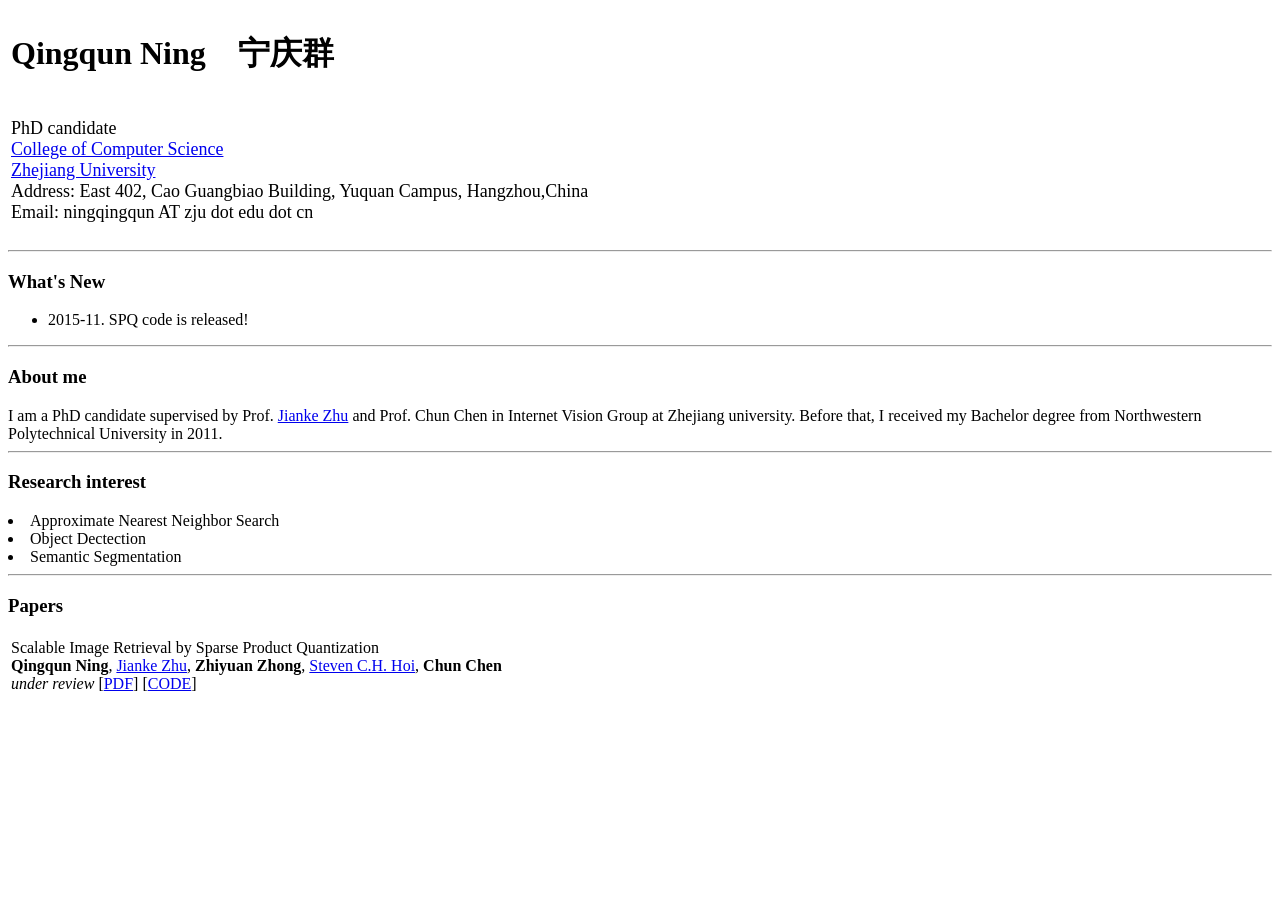
==== index.html @ f5a3aa92 "Page created." ====
<!DOCTYPE html PUBLIC "-//W3C//DTD XHTML 1.0 Transitional//EN" "http://www.w3.org/TR/xhtml1/DTD/xhtml1-transitional.dtd">

<html><head><meta http-equiv="Content-Type" content="text/html; charset=UTF-8">
        <link href="./css/main.css" rel="stylesheet" type="text/css">
        <base target="_blank" />
        <meta name="keywords" content="Qingqun Ning"> 
        <meta name="description" content="Academic homepage of Qingqun Ning">
        <title>Qingqun Ning's personal homepage</title>
    </head>

    <body>

        <table id="tbInformation" width="100%">
            <tbody><tr>
                    <td width="480">
                        <h1>Qingqun Ning &nbsp;&nbsp; 宁庆群 </h1>
                    </td>
                    <!--<td rowspan="4" align="left">-->
                        <!--<img src="./files/photo.JPG" border="0" height="250">-->
                    <!--</td>-->
                </tr>   
                <tr>
                    <td>
                        <p><font size="4">PhD candidate<br>
                            <a href="http://www.cs.zju.edu.cn/english/">College of Computer Science</a><br>
                            <a href="http://www.zju.edu.cn/english/">Zhejiang University</a><br>
                            Address: East 402, Cao Guangbiao Building, Yuquan Campus, Hangzhou,China <br>
                            Email: ningqingqun AT zju dot edu dot cn</font></p>
                    </td>       
                </tr>
            </tbody></table>

            <div><hr></div>
            <h3>What's New</h3>
            <ul>     
                <li> 2015-11.  SPQ code is released!  </li>
            </ul>
            <div><hr></div>

            <h3> About me </h3>
            I am a PhD candidate supervised by Prof.  <a href="http://jkzhu.github.io/">Jianke Zhu</a> and Prof. Chun Chen in Internet Vision Group at Zhejiang university. Before that, I received my Bachelor degree from Northwestern Polytechnical University in 2011. 

            <div><hr></div>

            <h3> Research interest </h3>
            <li> Approximate Nearest Neighbor Search </li>
            <li> Object Dectection </li>
            <li> Semantic Segmentation </li>

            <div><hr></div>
            <h3> Papers </h3> 
            <table id="tbPublications" width="100%">
                <tbody><tr>
                        <td width="320">
                            Scalable Image Retrieval by Sparse Product Quantization<br>
                            <b>Qingqun Ning</b>, <a href="http://jkzhu.github.io/">Jianke Zhu</a>, <b>Zhiyuan Zhong</b>, <a href="http://www.mysmu.edu.sg/faculty/chhoi/index.html">Steven C.H. Hoi</a>, <b>Chun Chen</b><br>

                            <i>under review</i>
                            [<a href="http://nqq.github.io/">PDF</a>]
                            [<a href="http://nqq.github.io/">CODE</a>] 
                            <br>


                        </td>
                    </tr>

                </tbody></table>

                <br><br><br>
                <center>
                    <!--<script type="text/javascript" id="clustrmaps" src="//cdn.clustrmaps.com/map_v2.js?u=RCQ3&d=U_jew6EMXsGBevNcBBxwLKEy57jIMni4L31hdsHL3Yg"></script>-->

                </center>

    </body></html>
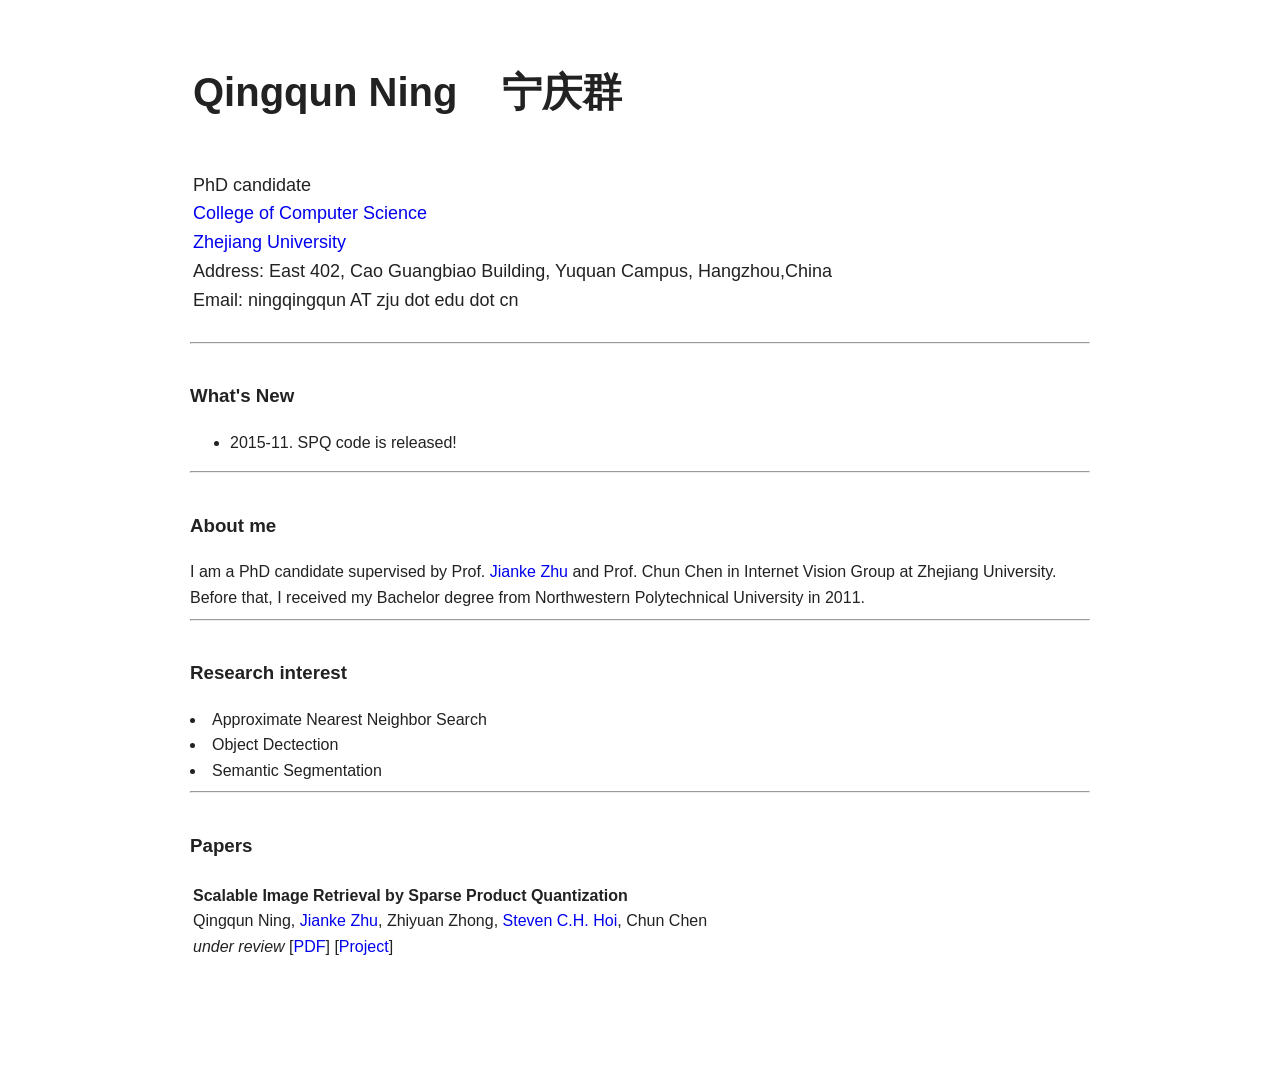
==== commit 52271c05: "Add SPQ project" ====
--- a/index.html
+++ b/index.html
@@ -38,7 +38,7 @@
             <div><hr></div>
 
             <h3> About me </h3>
-            I am a PhD candidate supervised by Prof.  <a href="http://jkzhu.github.io/">Jianke Zhu</a> and Prof. Chun Chen in Internet Vision Group at Zhejiang university. Before that, I received my Bachelor degree from Northwestern Polytechnical University in 2011. 
+            I am a PhD candidate supervised by Prof.  <a href="http://jkzhu.github.io/">Jianke Zhu</a> and Prof. Chun Chen in Internet Vision Group at Zhejiang University. Before that, I received my Bachelor degree from Northwestern Polytechnical University in 2011. 
 
             <div><hr></div>
 
@@ -52,12 +52,12 @@
             <table id="tbPublications" width="100%">
                 <tbody><tr>
                         <td width="320">
-                            Scalable Image Retrieval by Sparse Product Quantization<br>
-                            <b>Qingqun Ning</b>, <a href="http://jkzhu.github.io/">Jianke Zhu</a>, <b>Zhiyuan Zhong</b>, <a href="http://www.mysmu.edu.sg/faculty/chhoi/index.html">Steven C.H. Hoi</a>, <b>Chun Chen</b><br>
+                            <b>Scalable Image Retrieval by Sparse Product Quantization</b> <br>
+                            Qingqun Ning, <a href="http://jkzhu.github.io/">Jianke Zhu</a>, Zhiyuan Zhong, <a href="http://www.mysmu.edu.sg/faculty/chhoi/index.html">Steven C.H. Hoi</a>, Chun Chen<br>
 
                             <i>under review</i>
                             [<a href="http://nqq.github.io/">PDF</a>]
-                            [<a href="http://nqq.github.io/">CODE</a>] 
+                            [<a href="spq/">Project</a>] 
                             <br>
 
 
--- a/css/main.css
+++ b/css/main.css
@@ -0,0 +1,67 @@
+body {
+    font-family: "Helvetica Neue", Helvetica, "Segoe UI", Arial, freesans, sans-serif, "Apple Color Emoji", "Segoe UI Emoji", "Segoe UI Symbol";
+    font-size: 17px;
+    line-height: 1.6;
+    /*line-height: 140%;neater*/
+    color: #222222;
+    margin: 30px auto;
+    width: 900px;
+    font-size: 1em;
+}
+nav ul, footer ul {
+    font-family:'Helvetica', 'Arial', 'Sans-Serif';
+    padding: 0px;
+    list-style: none;
+    font-weight: bold;
+}
+nav ul li, footer ul li {
+    display: inline;
+    margin-right: 20px;
+}
+a {
+    text-decoration: none;
+    color: rgb(0, 0, 238);
+}
+a:visited {
+    text-decoration: none;
+    color: #901;
+}
+a:hover {
+    text-decoration: underline;
+}
+h1 {
+    font-size: 2.5em;
+    font-family:'Helvetica', 'Arial', 'Sans-Serif';
+}
+
+p.info {
+    font-size: 18px;
+    line-height: 1.4em;
+    color: #333;
+}
+
+p.pub { 
+    padding-left: 2em;
+    text-align: justify;
+    text-align: left;  /*not justified*/
+}
+
+
+footer {
+    border-top: 1px solid #d5d5d5;
+    font-size: .8em;
+}
+
+ul.posts { 
+    margin: 20px auto 40px; 
+    font-size: 1.5em;
+}
+
+ul.posts li {
+    list-style: none;
+}
+
+h3 {
+    /*font-variant: small-caps;*/
+    padding-top: 1em;  /*separate from earlier paragraph*/
+}
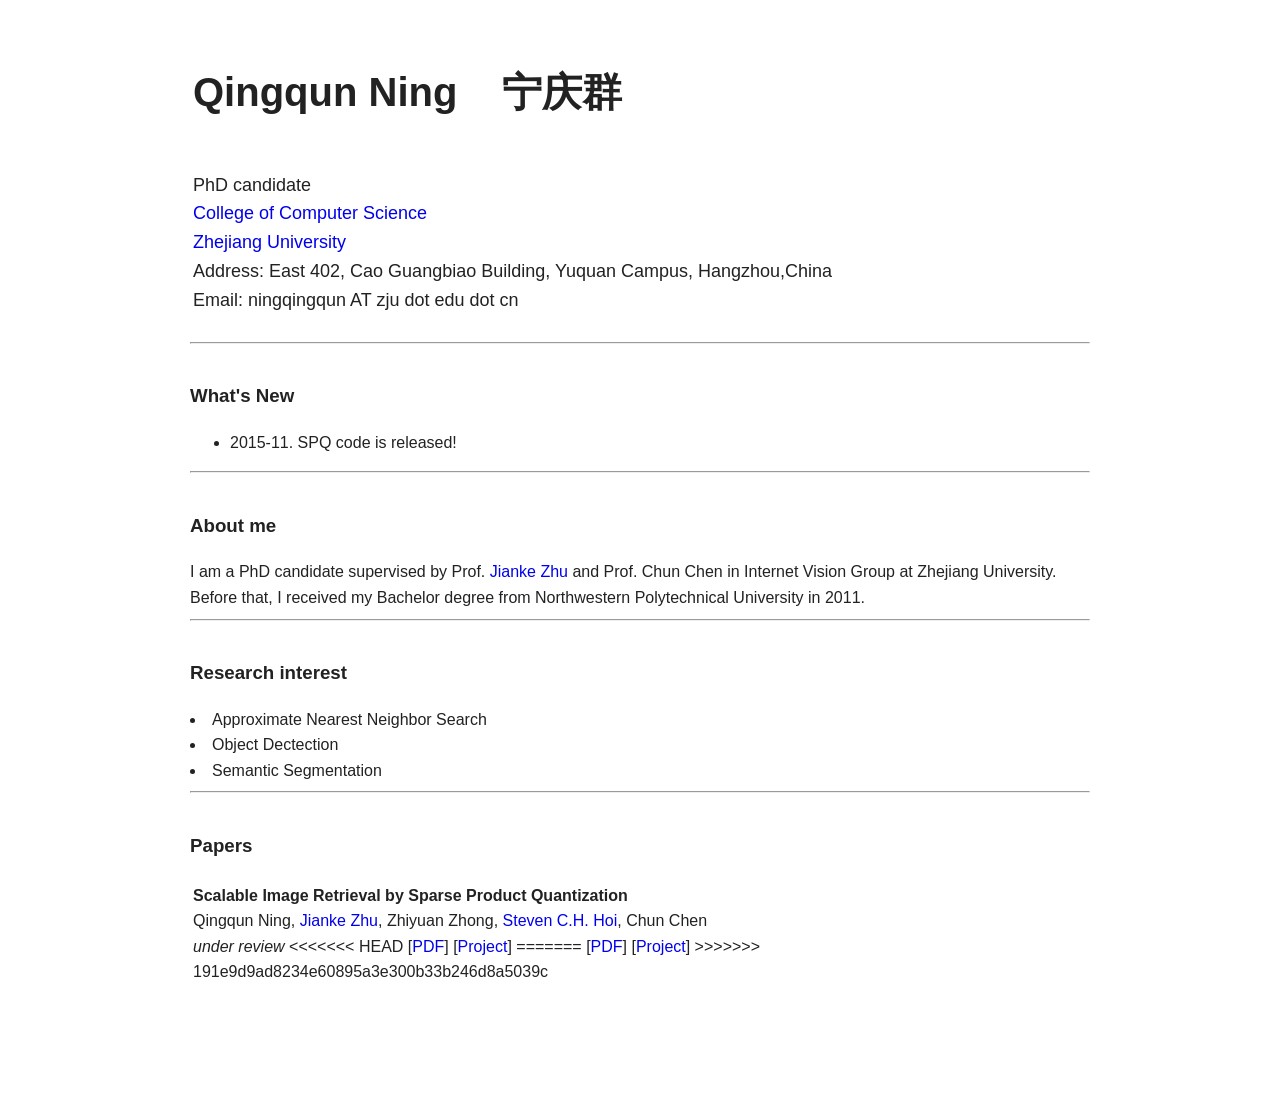
==== commit a5ab67c3: "Merge branch 'master' of https://github.com/qqning/qqning.github.io Conflicts: 	README.md 	index.htm" ====
--- a/index.html
+++ b/index.html
@@ -56,8 +56,13 @@
                             Qingqun Ning, <a href="http://jkzhu.github.io/">Jianke Zhu</a>, Zhiyuan Zhong, <a href="http://www.mysmu.edu.sg/faculty/chhoi/index.html">Steven C.H. Hoi</a>, Chun Chen<br>
 
                             <i>under review</i>
+<<<<<<< HEAD
+                            [<a href="index.html">PDF</a>]
+                            [<a href="spq/index.html">Project</a>] 
+=======
                             [<a href="http://nqq.github.io/">PDF</a>]
                             [<a href="spq/">Project</a>] 
+>>>>>>> 191e9d9ad8234e60895a3e300b33b246d8a5039c
                             <br>
 
 
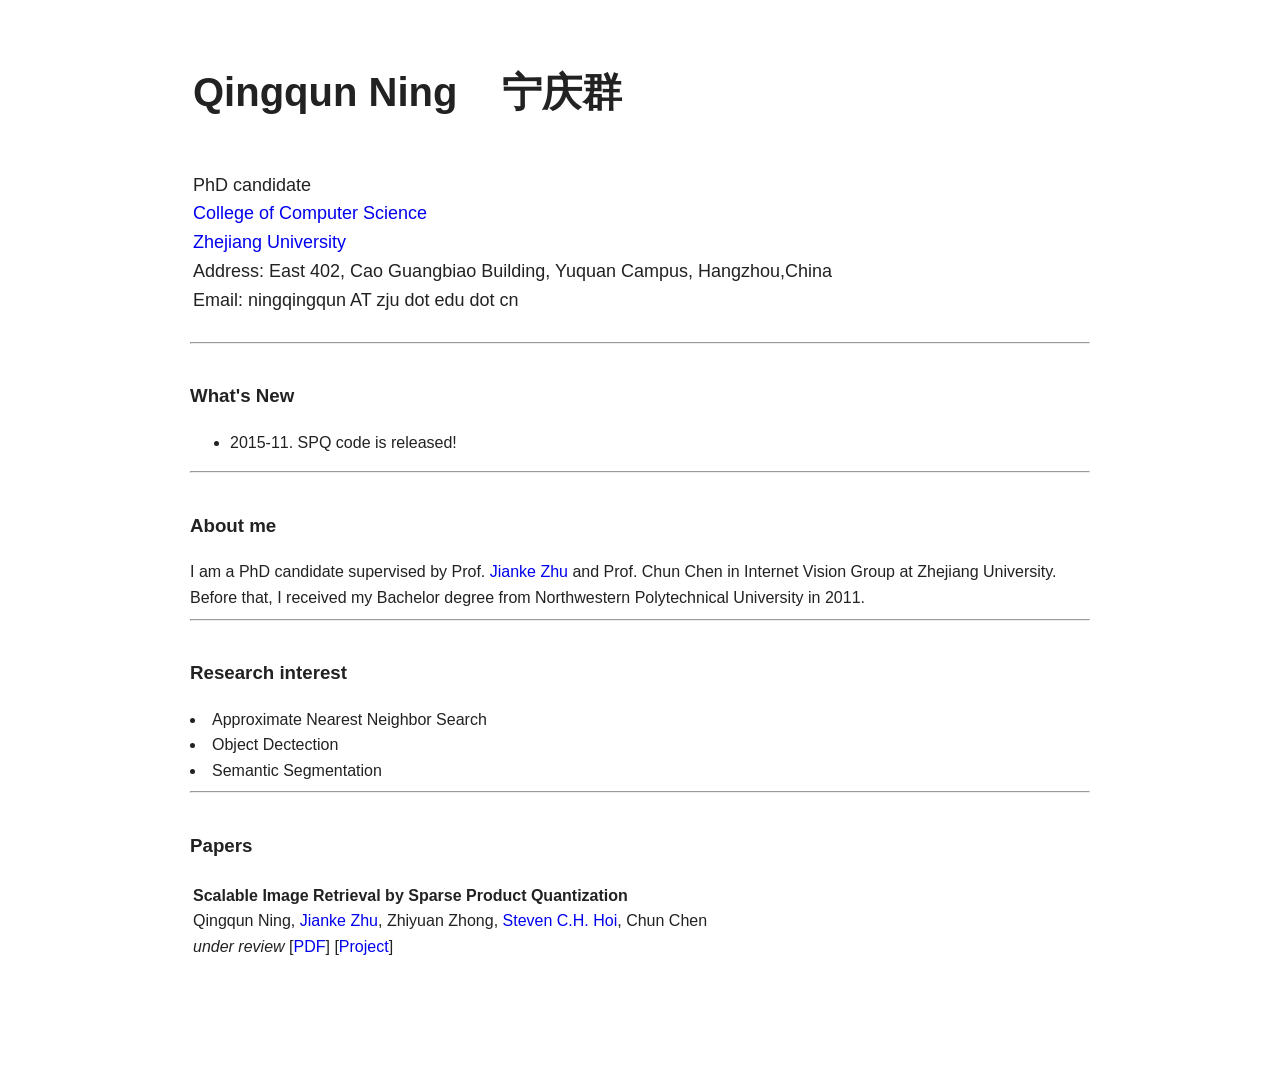
==== commit cdc51af8: "fixed confict" ====
--- a/index.html
+++ b/index.html
@@ -56,13 +56,8 @@
                             Qingqun Ning, <a href="http://jkzhu.github.io/">Jianke Zhu</a>, Zhiyuan Zhong, <a href="http://www.mysmu.edu.sg/faculty/chhoi/index.html">Steven C.H. Hoi</a>, Chun Chen<br>
 
                             <i>under review</i>
-<<<<<<< HEAD
-                            [<a href="index.html">PDF</a>]
-                            [<a href="spq/index.html">Project</a>] 
-=======
-                            [<a href="http://nqq.github.io/">PDF</a>]
+                            [<a href="./">PDF</a>]
                             [<a href="spq/">Project</a>] 
->>>>>>> 191e9d9ad8234e60895a3e300b33b246d8a5039c
                             <br>
 
 
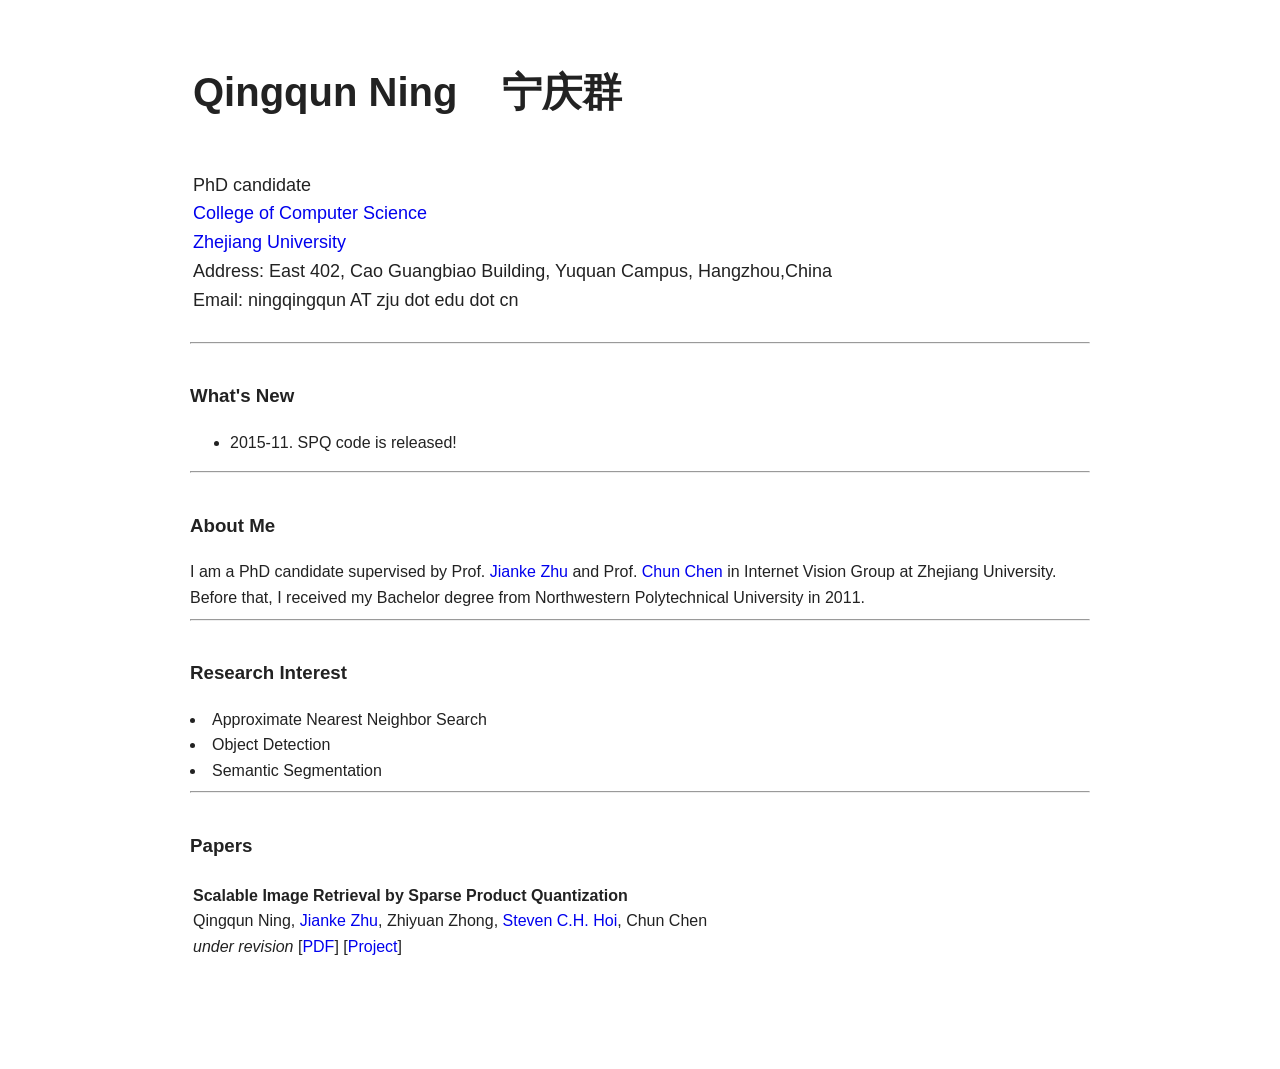
==== commit 7c0e476e: "fix link and typo." ====
--- a/index.html
+++ b/index.html
@@ -5,7 +5,7 @@
         <base target="_blank" />
         <meta name="keywords" content="Qingqun Ning"> 
         <meta name="description" content="Academic homepage of Qingqun Ning">
-        <title>Qingqun Ning's personal homepage</title>
+        <title>Qingqun Ning's homepage</title>
     </head>
 
     <body>
@@ -37,14 +37,14 @@
             </ul>
             <div><hr></div>
 
-            <h3> About me </h3>
-            I am a PhD candidate supervised by Prof.  <a href="http://jkzhu.github.io/">Jianke Zhu</a> and Prof. Chun Chen in Internet Vision Group at Zhejiang University. Before that, I received my Bachelor degree from Northwestern Polytechnical University in 2011. 
+            <h3> About Me </h3>
+            I am a PhD candidate supervised by Prof.  <a href="http://jkzhu.github.io/">Jianke Zhu</a> and Prof.  <a href="http://www.cs.zju.edu.cn/english/redir.php?catalog_id=23007&object_id=104514">Chun Chen </a> in Internet Vision Group at Zhejiang University. Before that, I received my Bachelor degree from Northwestern Polytechnical University in 2011. 
 
             <div><hr></div>
 
-            <h3> Research interest </h3>
+            <h3> Research Interest </h3>
             <li> Approximate Nearest Neighbor Search </li>
-            <li> Object Dectection </li>
+            <li> Object Detection </li>
             <li> Semantic Segmentation </li>
 
             <div><hr></div>
@@ -55,7 +55,7 @@
                             <b>Scalable Image Retrieval by Sparse Product Quantization</b> <br>
                             Qingqun Ning, <a href="http://jkzhu.github.io/">Jianke Zhu</a>, Zhiyuan Zhong, <a href="http://www.mysmu.edu.sg/faculty/chhoi/index.html">Steven C.H. Hoi</a>, Chun Chen<br>
 
-                            <i>under review</i>
+                            <i>under revision</i>
                             [<a href="./">PDF</a>]
                             [<a href="spq/">Project</a>] 
                             <br>
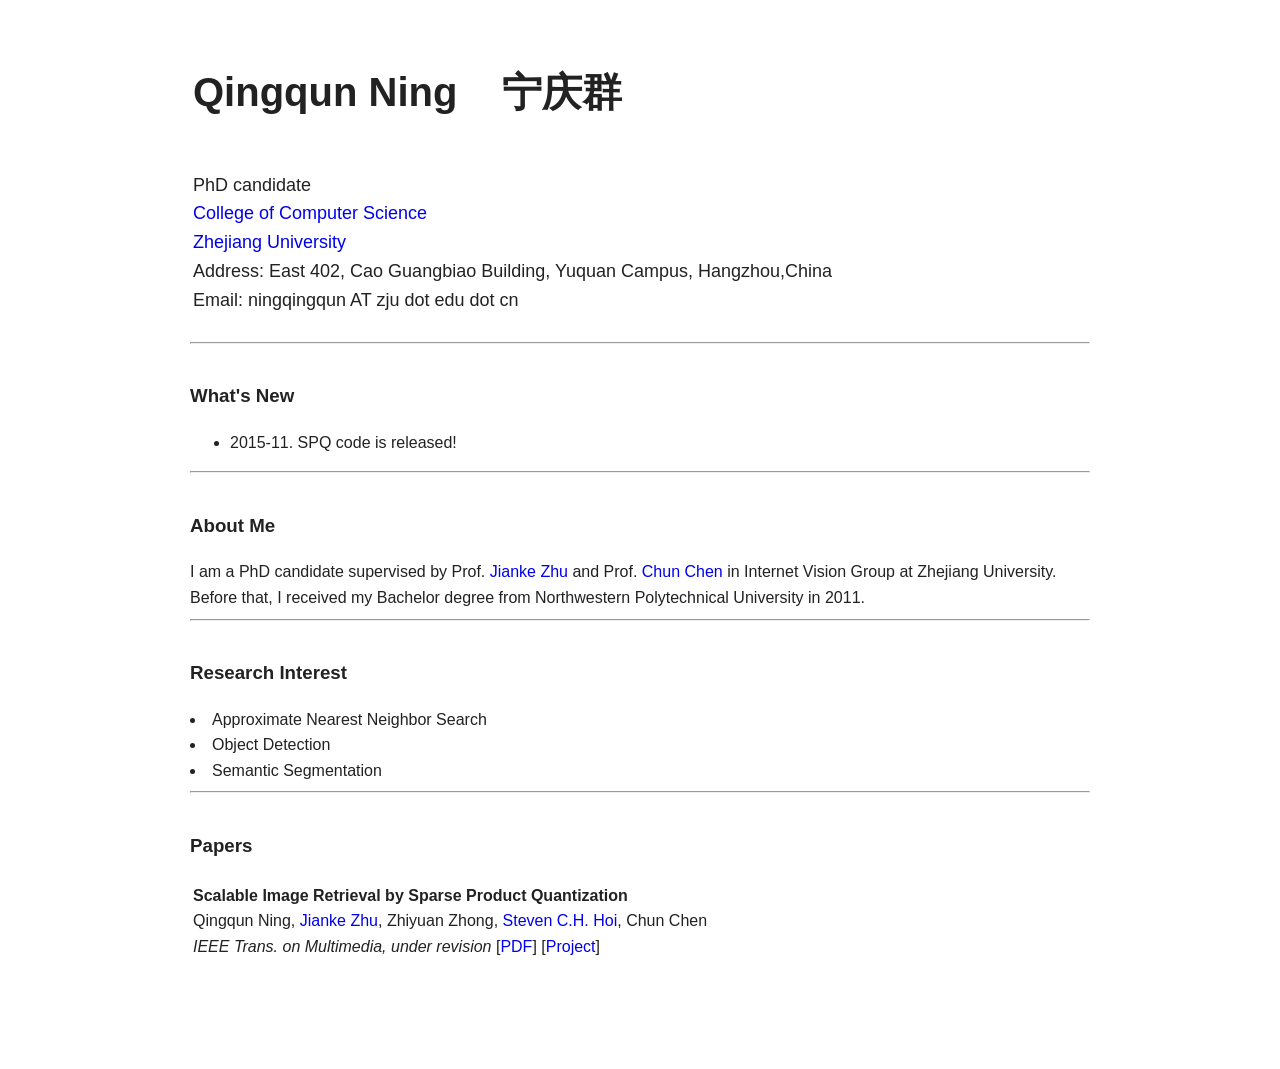
==== commit b72d86af: "code available" ====
--- a/index.html
+++ b/index.html
@@ -55,7 +55,7 @@
                             <b>Scalable Image Retrieval by Sparse Product Quantization</b> <br>
                             Qingqun Ning, <a href="http://jkzhu.github.io/">Jianke Zhu</a>, Zhiyuan Zhong, <a href="http://www.mysmu.edu.sg/faculty/chhoi/index.html">Steven C.H. Hoi</a>, Chun Chen<br>
 
-                            <i>under revision</i>
+                            <i>IEEE Trans. on Multimedia, under revision</i>
                             [<a href="./">PDF</a>]
                             [<a href="spq/">Project</a>] 
                             <br>
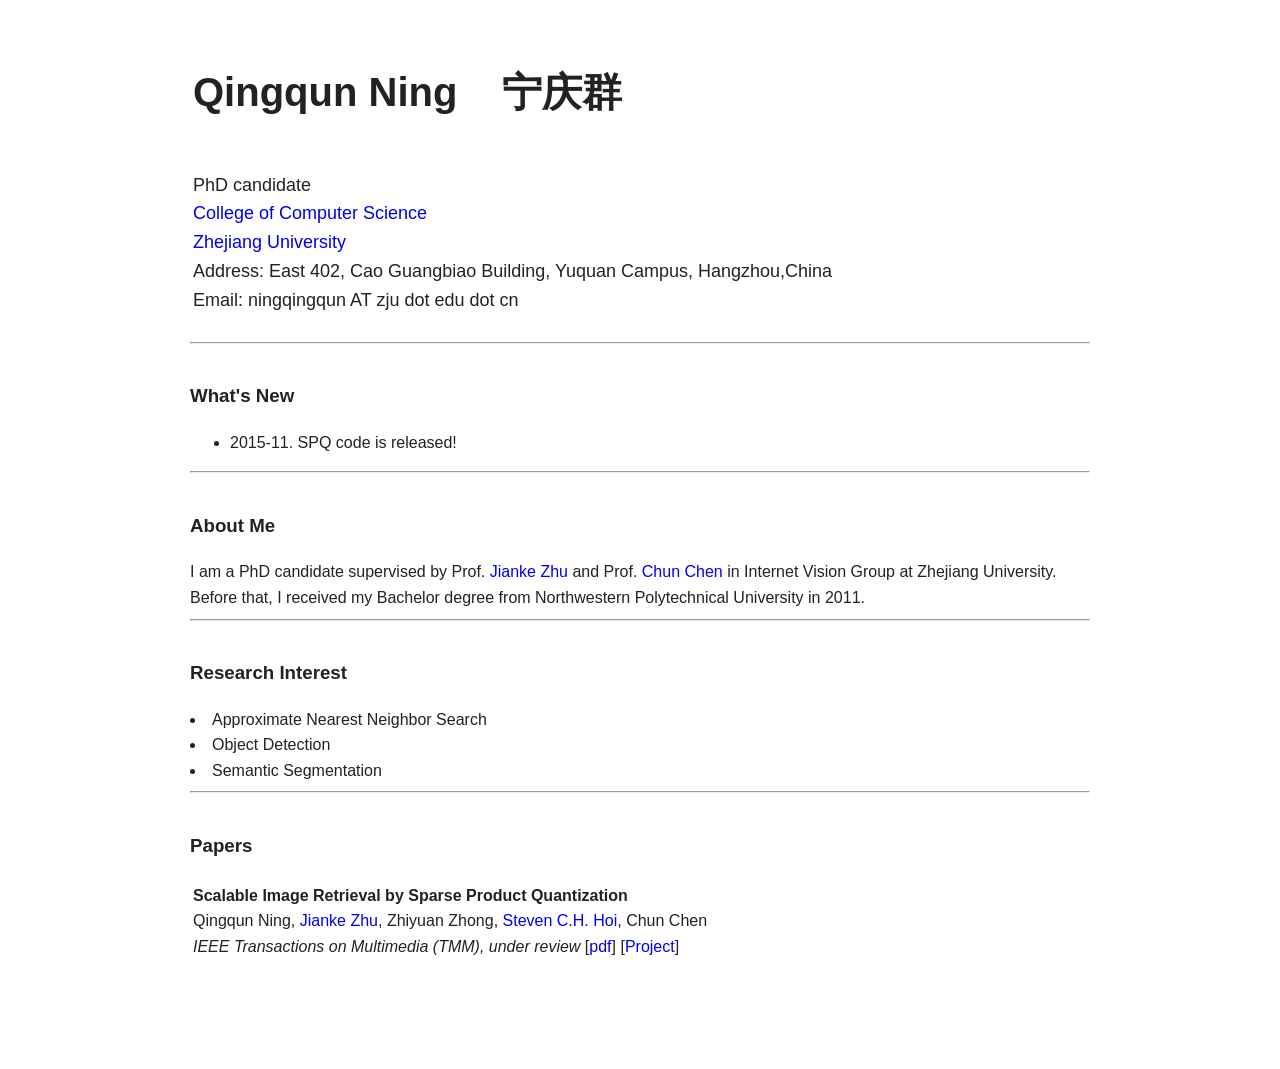
==== commit f38e5c6c: "Add arxiv link" ====
--- a/index.html
+++ b/index.html
@@ -55,8 +55,8 @@
                             <b>Scalable Image Retrieval by Sparse Product Quantization</b> <br>
                             Qingqun Ning, <a href="http://jkzhu.github.io/">Jianke Zhu</a>, Zhiyuan Zhong, <a href="http://www.mysmu.edu.sg/faculty/chhoi/index.html">Steven C.H. Hoi</a>, Chun Chen<br>
 
-                            <i>IEEE Trans. on Multimedia, under revision</i>
-                            [<a href="./">PDF</a>]
+                            <i>IEEE Transactions on Multimedia (TMM), under review</i>
+                            [<a href="http://arxiv.org/pdf/1603.04614v1">pdf</a>]
                             [<a href="spq/">Project</a>] 
                             <br>
 
